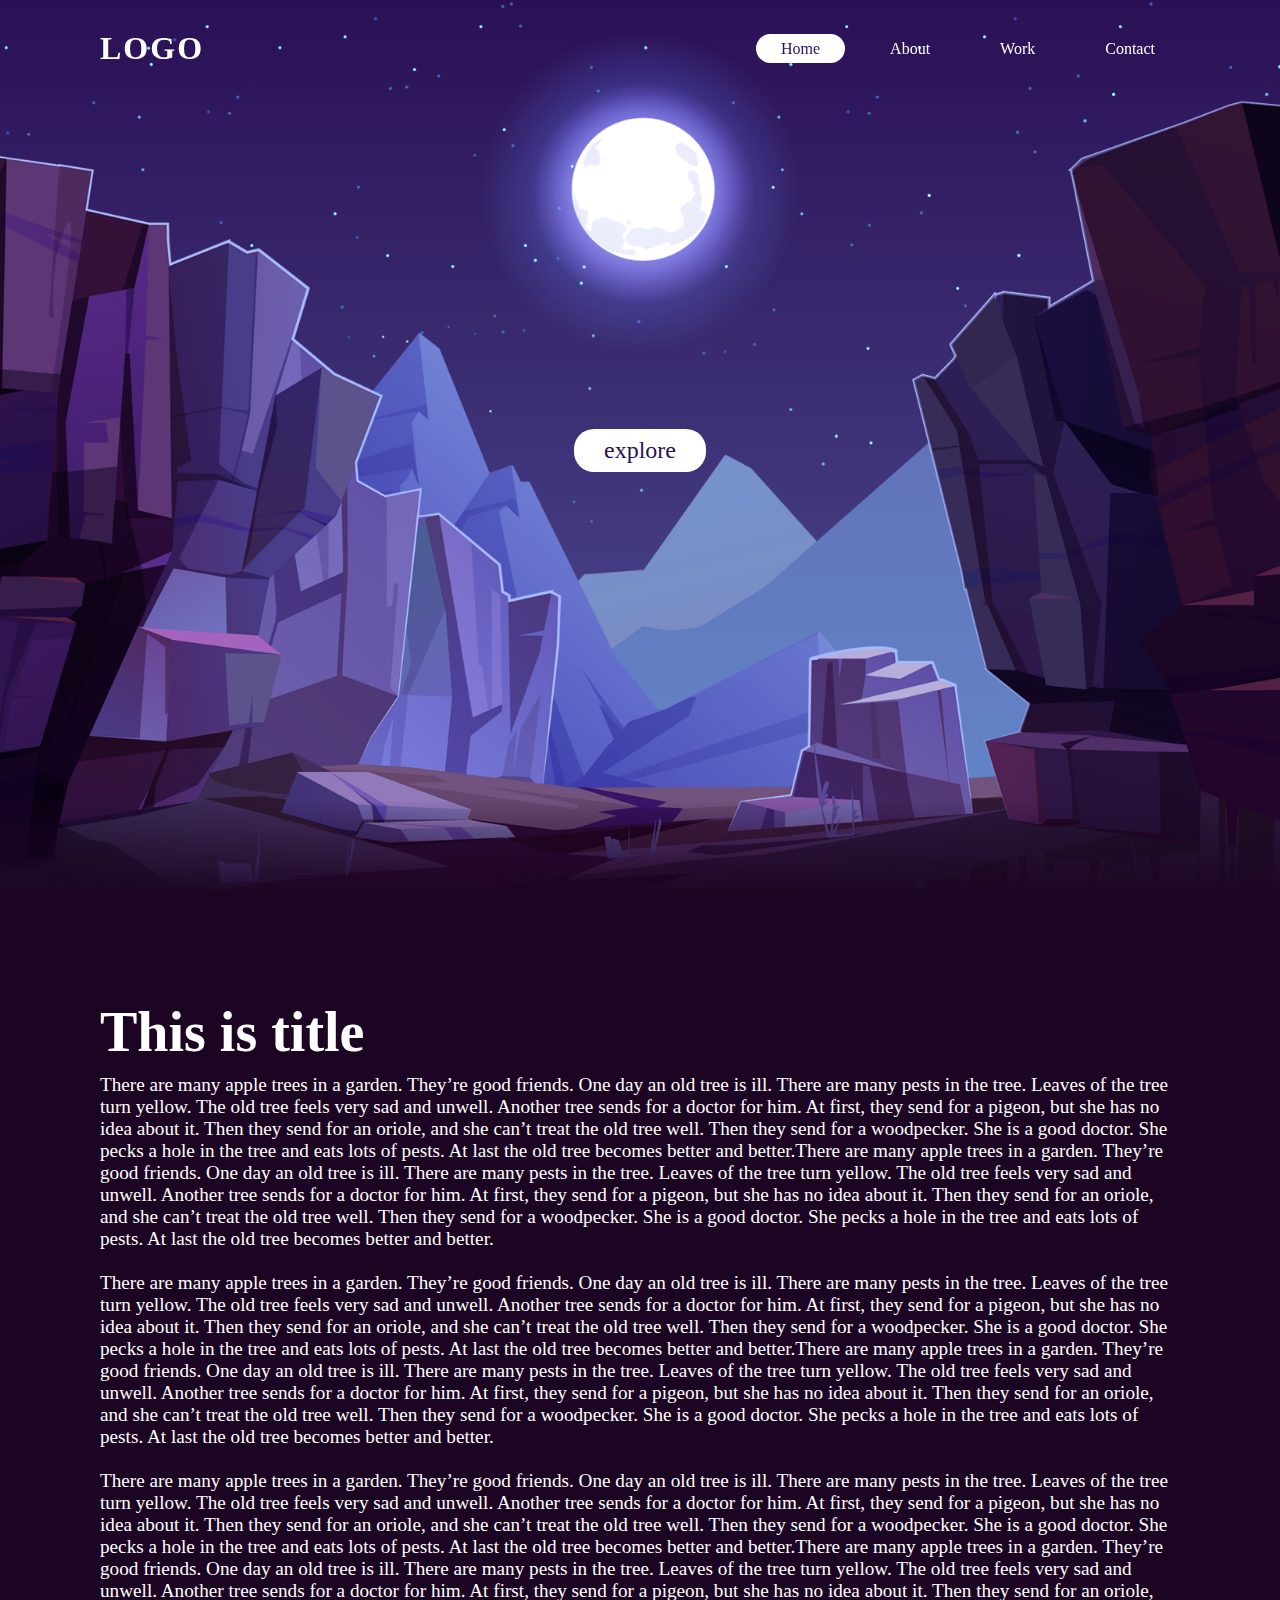
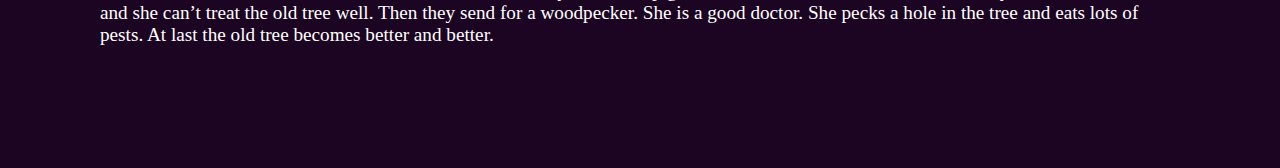
==== parallax_website/index.html @ 4905902d "0.0.0" ====
<!DOCTYPE html>
<html lang="en">
<head>
    <meta charset="UTF-8">
    <meta http-equiv="X-UA-Compatible" content="IE=edge">
    <meta name="viewport" content="width=device-width, initial-scale=1.0">
    <title>parallax_website</title>
    <link rel="stylesheet" href="css/style.css">
</head>
<body>
    <header>
        <a href="#" id="logo">Logo</a>
        <ul>
            <li><a href="#" class='active'>Home</a></li>
            <li><a href="#">About</a></li>
            <li><a href="#">Work</a></li>
            <li><a href="#">Contact</a></li>
        </ul>
    </header>
    <section>
        <img src="./images/stars.png" alt="" id="stars">
        <img src="./images/moon.png" alt="" id="moon">
        <img src="./images/mountains_behind.png" alt="" id="mountain_behind">
        <div id="text">Moon Light</div>
        <a href="#" id="btn">explore</a>
        <img src="./images/mountains_front.png" alt="" id="mountain_front">
    </section>
    <div class="sec">
        <h2>This is title</h2>
        <p>
            There are many apple trees in a garden. They’re good friends. One day an old tree is ill. There are many pests in the tree. Leaves of the tree turn yellow. The old tree feels very sad and unwell. Another tree sends for a doctor for him. At first, they send for a pigeon, but she has no idea about it. Then they send for an oriole, and she can’t treat the old tree well. Then they send for a woodpecker. She is a good doctor. She pecks a hole in the tree and eats lots of pests. At last the old tree becomes better and better.There are many apple trees in a garden. They’re good friends. One day an old tree is ill. There are many pests in the tree. Leaves of the tree turn yellow. The old tree feels very sad and unwell. Another tree sends for a doctor for him. At first, they send for a pigeon, but she has no idea about it. Then they send for an oriole, and she can’t treat the old tree well. Then they send for a woodpecker. She is a good doctor. She pecks a hole in the tree and eats lots of pests. At last the old tree becomes better and better.<br><br>
            There are many apple trees in a garden. They’re good friends. One day an old tree is ill. There are many pests in the tree. Leaves of the tree turn yellow. The old tree feels very sad and unwell. Another tree sends for a doctor for him. At first, they send for a pigeon, but she has no idea about it. Then they send for an oriole, and she can’t treat the old tree well. Then they send for a woodpecker. She is a good doctor. She pecks a hole in the tree and eats lots of pests. At last the old tree becomes better and better.There are many apple trees in a garden. They’re good friends. One day an old tree is ill. There are many pests in the tree. Leaves of the tree turn yellow. The old tree feels very sad and unwell. Another tree sends for a doctor for him. At first, they send for a pigeon, but she has no idea about it. Then they send for an oriole, and she can’t treat the old tree well. Then they send for a woodpecker. She is a good doctor. She pecks a hole in the tree and eats lots of pests. At last the old tree becomes better and better.<br><br>
            There are many apple trees in a garden. They’re good friends. One day an old tree is ill. There are many pests in the tree. Leaves of the tree turn yellow. The old tree feels very sad and unwell. Another tree sends for a doctor for him. At first, they send for a pigeon, but she has no idea about it. Then they send for an oriole, and she can’t treat the old tree well. Then they send for a woodpecker. She is a good doctor. She pecks a hole in the tree and eats lots of pests. At last the old tree becomes better and better.There are many apple trees in a garden. They’re good friends. One day an old tree is ill. There are many pests in the tree. Leaves of the tree turn yellow. The old tree feels very sad and unwell. Another tree sends for a doctor for him. At first, they send for a pigeon, but she has no idea about it. Then they send for an oriole, and she can’t treat the old tree well. Then they send for a woodpecker. She is a good doctor. She pecks a hole in the tree and eats lots of pests. At last the old tree becomes better and better.<br><br>
        </p>
    </div>
</body>
<script src="js/script.js"></script>
</html>
---- parallax_website/css/style.css ----
*{
    padding: 0;
    margin: 0;
    box-sizing: border-box;
}
body{
    background: linear-gradient(#2b1055,#7597de);
    min-height: 100vh;

    overflow-x: hidden;
    scroll-behavior: smooth;
}
header{
    position: absolute;
    top: 0;
    left: 0;
    width: 100%;
    padding: 30px 100px;
    display: flex;
    justify-content: space-between;
    align-items: center;
    z-index: 100;
}
header #logo{
    color: #fff;
    text-decoration: none;
    font-size: 2em;
    font-weight: 700;
    text-transform: uppercase;
    letter-spacing: 2px;
}
header ul{
    display: flex;
    justify-content: center;
    align-items: center;
}
header ul li{
    list-style: none;
    margin-left: 20px;
}
header ul li a{
    text-decoration:none;
    color: #fff;
    padding: 6px 25px;
    border-radius: 20px;
}
header ul li a:hover,
header ul li a.active{
    background-color: #fff;
    color: #2b1065;
}
section{
    position: relative;
    width: 100%;
    height: 100vh;
    padding: 100px;
    display: flex;
    justify-content: center;
    align-items: center;
    overflow: hidden;

}
section::before{
    content: '';
    position: absolute;
    bottom: 0;
    height: 100px;
    width: 100%;
    background: linear-gradient(to top,#1c0522,transparent);
    z-index: 1000;
    
}
section img{
    position: absolute;
    top: 0;
    left: 0;
    width: 100%;
    height: 100%;
    object-fit: cover;
    pointer-events: none;
}
section img#moon{
    mix-blend-mode: screen;/*设置背景融合方式*/
}
section img#mountain_front{
    z-index: 15;
}
section #text{
    position: absolute;
    color: #fff;
    font-size: 7.5vw;
    white-space: nowrap;
    z-index: 10;
    transform: translateY(100px);
    right: -350px;
}
section #btn{
    text-decoration: none;
    color: #2b1055;
    padding: 8px 30px;
    border-radius: 20px;
    background-color: #fff;
    font-size: 1.5em;
    z-index: 10;
    display: inline-block;
}
.sec{
    position: relative;
    padding: 100px;
    background-color: #1c0522;
    z-index: 200px;
}
.sec h2{
    font-size: 3.5em;
    color: #fff;
    margin-bottom: 10px;
}
.sec p{
    color: #fff;
    font-size: 1.2em;
}
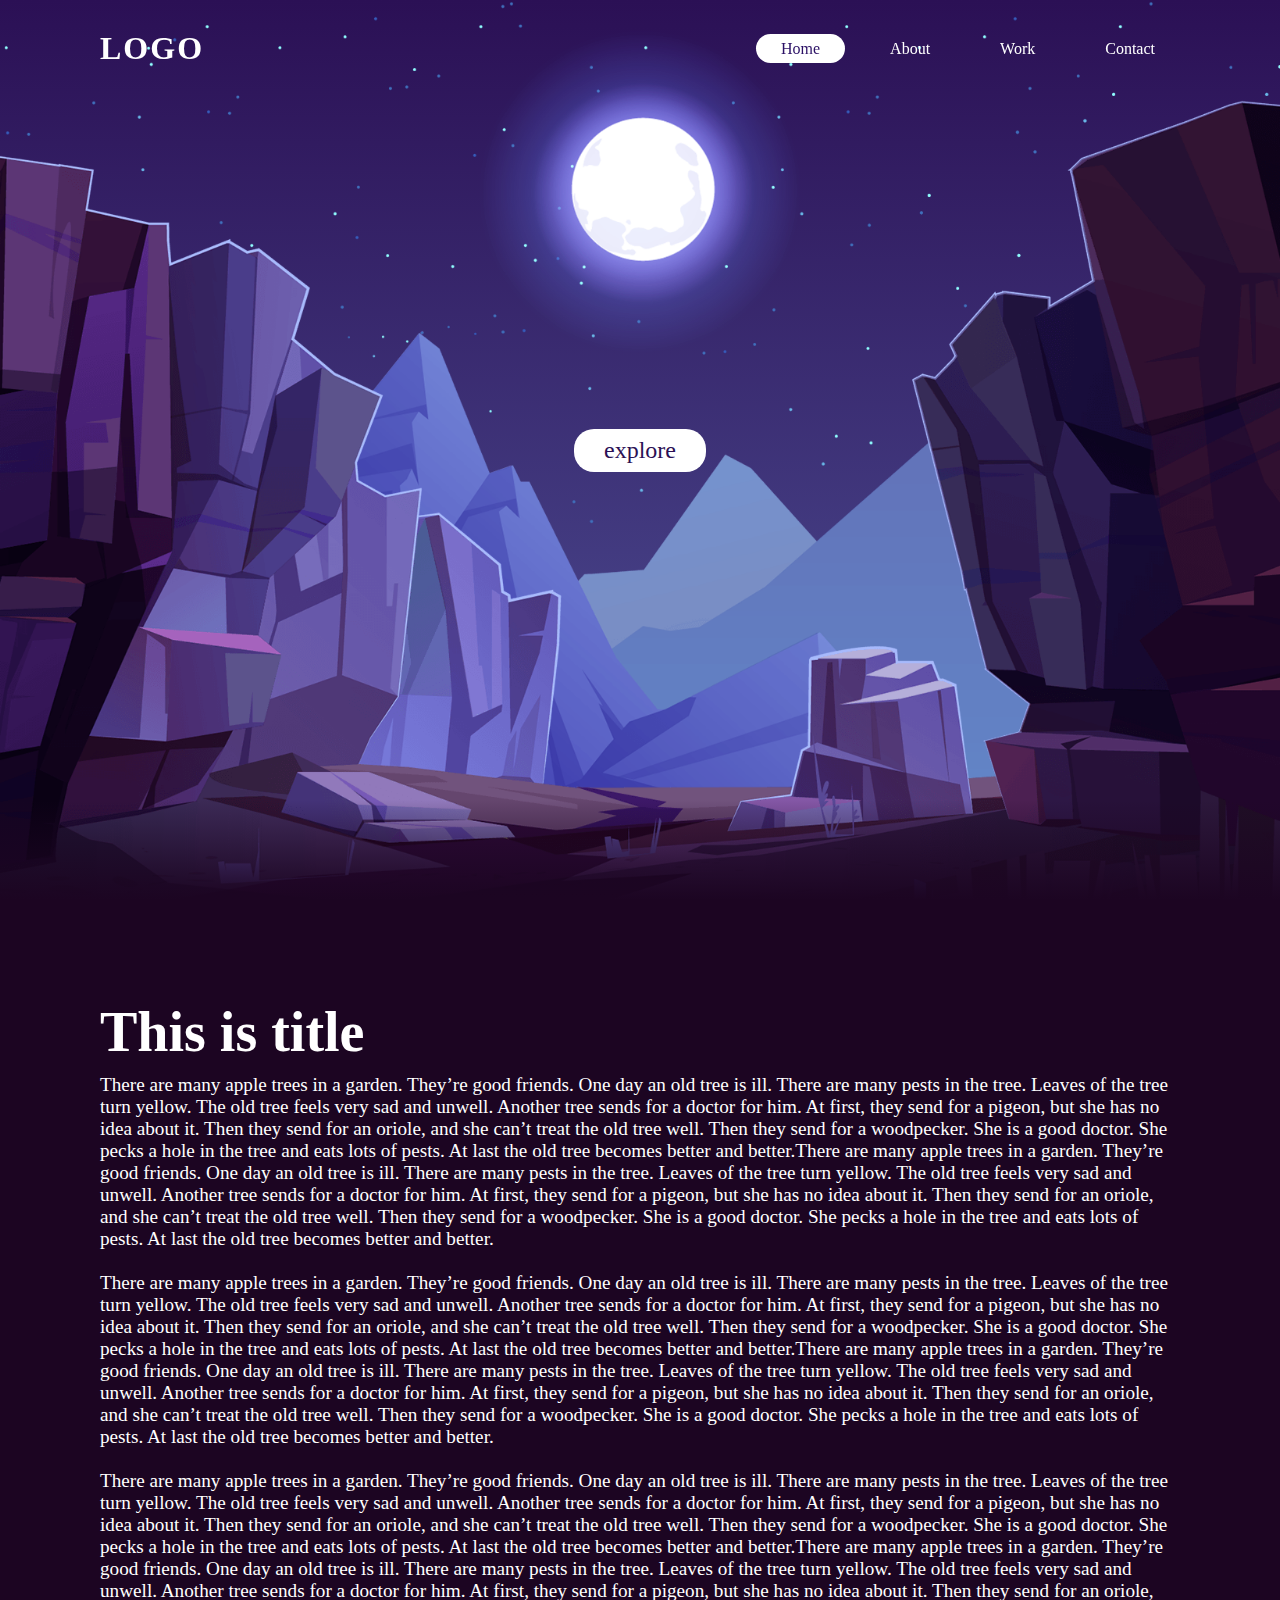
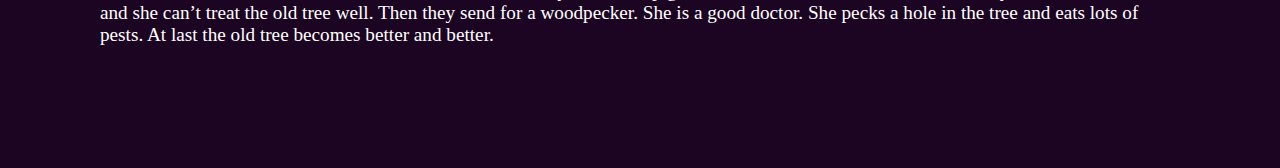
==== commit c017e6d5: "0.0.0" ====
--- a/parallax_website/index.html
+++ b/parallax_website/index.html
@@ -11,7 +11,7 @@
     <header>
         <a href="#" id="logo">Logo</a>
         <ul>
-            <li><a href="#" class='active'>Home</a></li>
+            <li><a href="../data_structure/index.html" class='active'>Home</a></li>
             <li><a href="#">About</a></li>
             <li><a href="#">Work</a></li>
             <li><a href="#">Contact</a></li>
@@ -22,10 +22,10 @@
         <img src="./images/moon.png" alt="" id="moon">
         <img src="./images/mountains_behind.png" alt="" id="mountain_behind">
         <div id="text">Moon Light</div>
-        <a href="#" id="btn">explore</a>
+        <a href="#content" id="btn">explore</a>
         <img src="./images/mountains_front.png" alt="" id="mountain_front">
     </section>
-    <div class="sec">
+    <div class="sec" id="content">
         <h2>This is title</h2>
         <p>
             There are many apple trees in a garden. They’re good friends. One day an old tree is ill. There are many pests in the tree. Leaves of the tree turn yellow. The old tree feels very sad and unwell. Another tree sends for a doctor for him. At first, they send for a pigeon, but she has no idea about it. Then they send for an oriole, and she can’t treat the old tree well. Then they send for a woodpecker. She is a good doctor. She pecks a hole in the tree and eats lots of pests. At last the old tree becomes better and better.There are many apple trees in a garden. They’re good friends. One day an old tree is ill. There are many pests in the tree. Leaves of the tree turn yellow. The old tree feels very sad and unwell. Another tree sends for a doctor for him. At first, they send for a pigeon, but she has no idea about it. Then they send for an oriole, and she can’t treat the old tree well. Then they send for a woodpecker. She is a good doctor. She pecks a hole in the tree and eats lots of pests. At last the old tree becomes better and better.<br><br>
@@ -33,6 +33,11 @@
             There are many apple trees in a garden. They’re good friends. One day an old tree is ill. There are many pests in the tree. Leaves of the tree turn yellow. The old tree feels very sad and unwell. Another tree sends for a doctor for him. At first, they send for a pigeon, but she has no idea about it. Then they send for an oriole, and she can’t treat the old tree well. Then they send for a woodpecker. She is a good doctor. She pecks a hole in the tree and eats lots of pests. At last the old tree becomes better and better.There are many apple trees in a garden. They’re good friends. One day an old tree is ill. There are many pests in the tree. Leaves of the tree turn yellow. The old tree feels very sad and unwell. Another tree sends for a doctor for him. At first, they send for a pigeon, but she has no idea about it. Then they send for an oriole, and she can’t treat the old tree well. Then they send for a woodpecker. She is a good doctor. She pecks a hole in the tree and eats lots of pests. At last the old tree becomes better and better.<br><br>
         </p>
     </div>
+    <div class="scene">
+        <div class="rocket" style="display: none" id="rocket">
+            <a  href="javascript:;"><img src="./images/rocket.png" ></a>
+        </div>
+    </div>
 </body>
 <script src="js/script.js"></script>
 </html>--- a/parallax_website/css/style.css
+++ b/parallax_website/css/style.css
@@ -3,12 +3,35 @@
     margin: 0;
     box-sizing: border-box;
 }
-body{
+body {
     background: linear-gradient(#2b1055,#7597de);
     min-height: 100vh;
-
     overflow-x: hidden;
     scroll-behavior: smooth;
+}
+/*滚动条*/
+::-webkit-scrollbar {
+    width : 15px;
+    height: 1px;
+}
+::-webkit-scrollbar-thumb {
+    border-radius   : 10px;
+    background-color: skyblue;
+    background-image: -webkit-linear-gradient(
+        45deg,
+        rgba(255, 255, 255, 0.2) 25%,
+        transparent 25%,
+        transparent 50%,
+        rgba(255, 255, 255, 0.2) 50%,
+        rgba(255, 255, 255, 0.2) 75%,
+        transparent 75%,
+        transparent
+    );
+}
+::-webkit-scrollbar-track {
+    box-shadow   : inset 0 0 5px rgba(0, 0, 0, 0.2);
+    background   : #ededed;
+    border-radius: 10px;
 }
 header{
     position: absolute;
@@ -118,4 +141,63 @@
 .sec p{
     color: #fff;
     font-size: 1.2em;
+}
+
+.scene{
+    position: fixed;
+    bottom: 0px;
+    left: 90%;
+    width: 6%;
+    height: 50vh;
+    display: flex;
+    justify-content: center;
+    align-items: center;
+    overflow: hidden;
+}
+.scene i{
+    position: absolute;
+    top: -250px;
+    background: rgba(255,255,255,0.5);
+    animation: star-run  linear infinite;
+}
+@keyframes star-run{
+    0%{
+        transform: translateY(0);
+    }
+    100%{
+        transform: translateY(200vh);
+    }
+}
+.scene .rocket{
+    position: relative;
+    animation: rocket-move 0.25s ease infinite;
+}
+@keyframes rocket-move{
+    0%,100%{
+        transform: translateY(-2px);
+    }
+    50%{
+        transform: translateY(2px);
+    }
+}
+.scene .rocket::before{
+    content: '';
+    width: 10px;
+    height: 60px;
+    background-image: linear-gradient(#00d0ff,transparent);
+    position: absolute;
+    left: 50%;
+    transform: translateX(-50%);
+    bottom: -60px;
+}
+.scene .rocket::after{
+    content: '';
+    width: 10px;
+    height: 60px;
+    background-image: linear-gradient(#00d0ff,transparent);
+    position: absolute;
+    left: 50%;
+    transform: translateX(-50%);
+    bottom: -60px;
+    filter: blur(15px);
 }